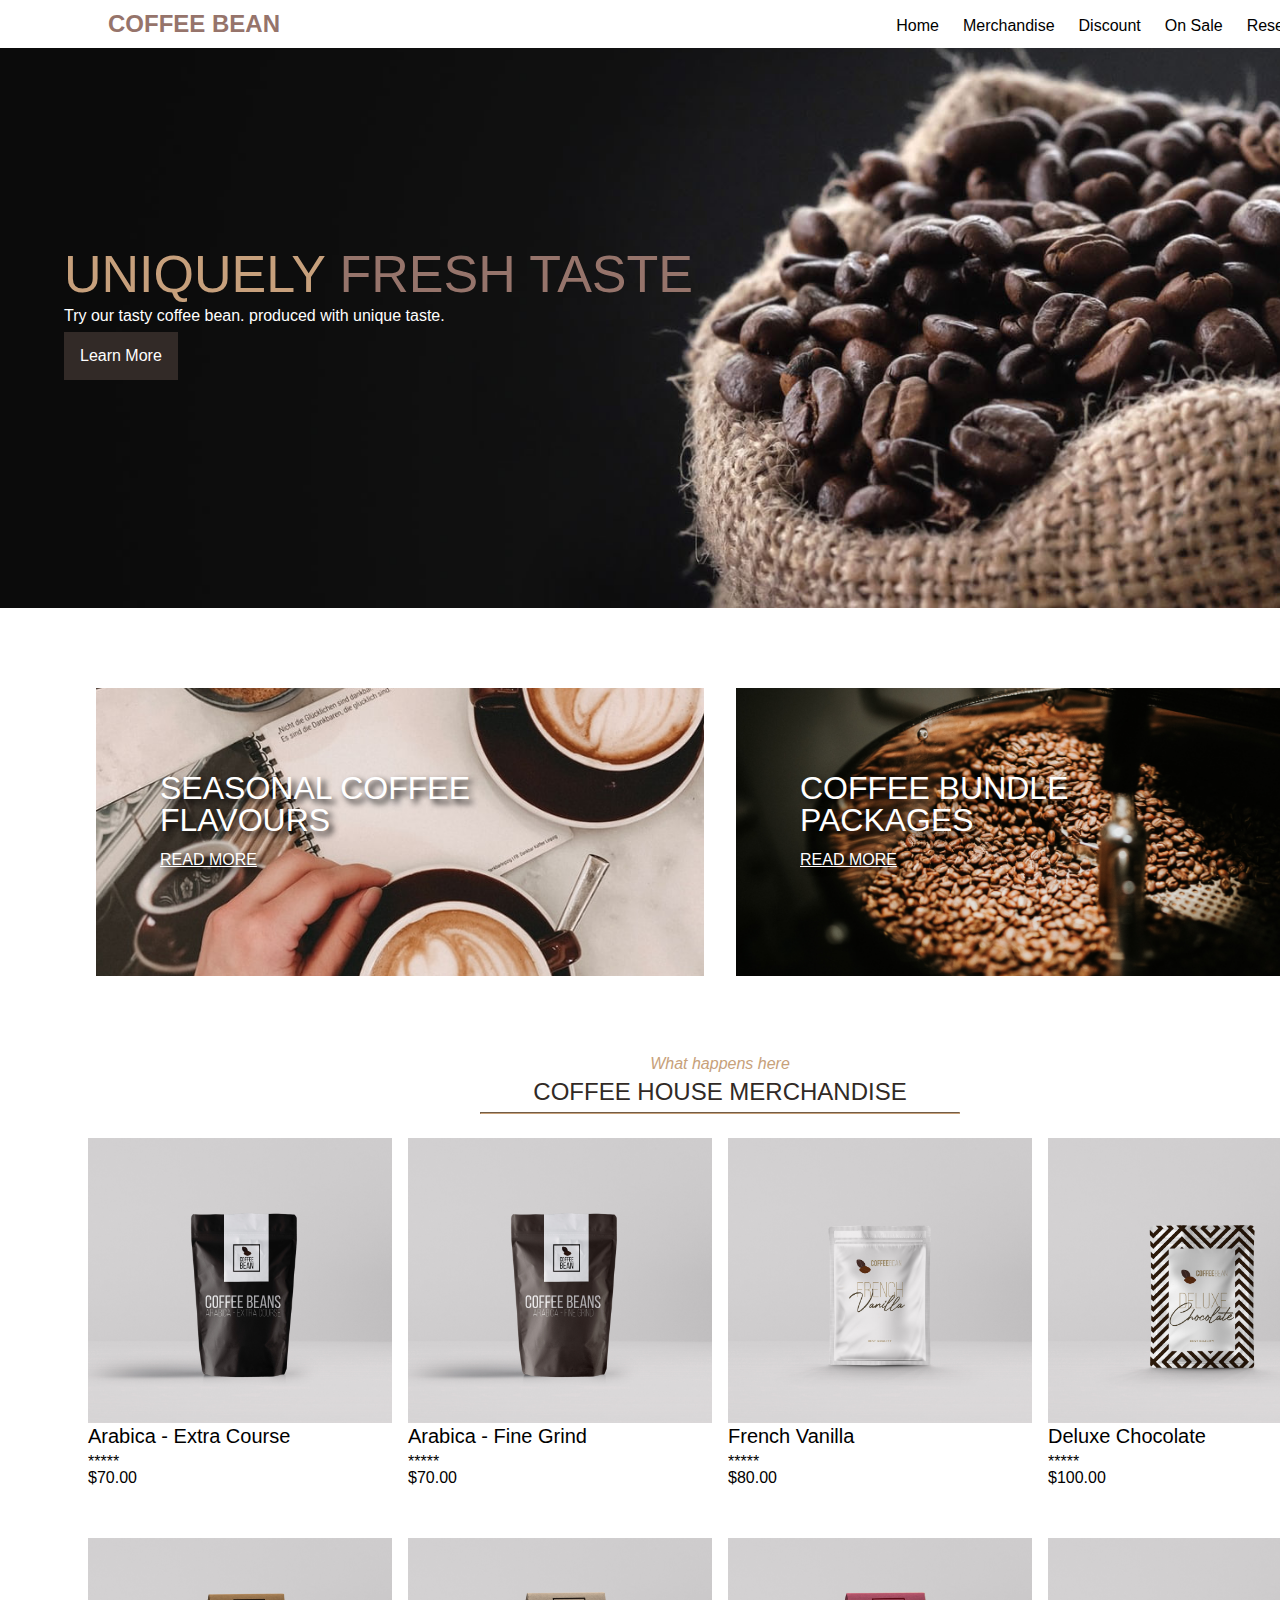
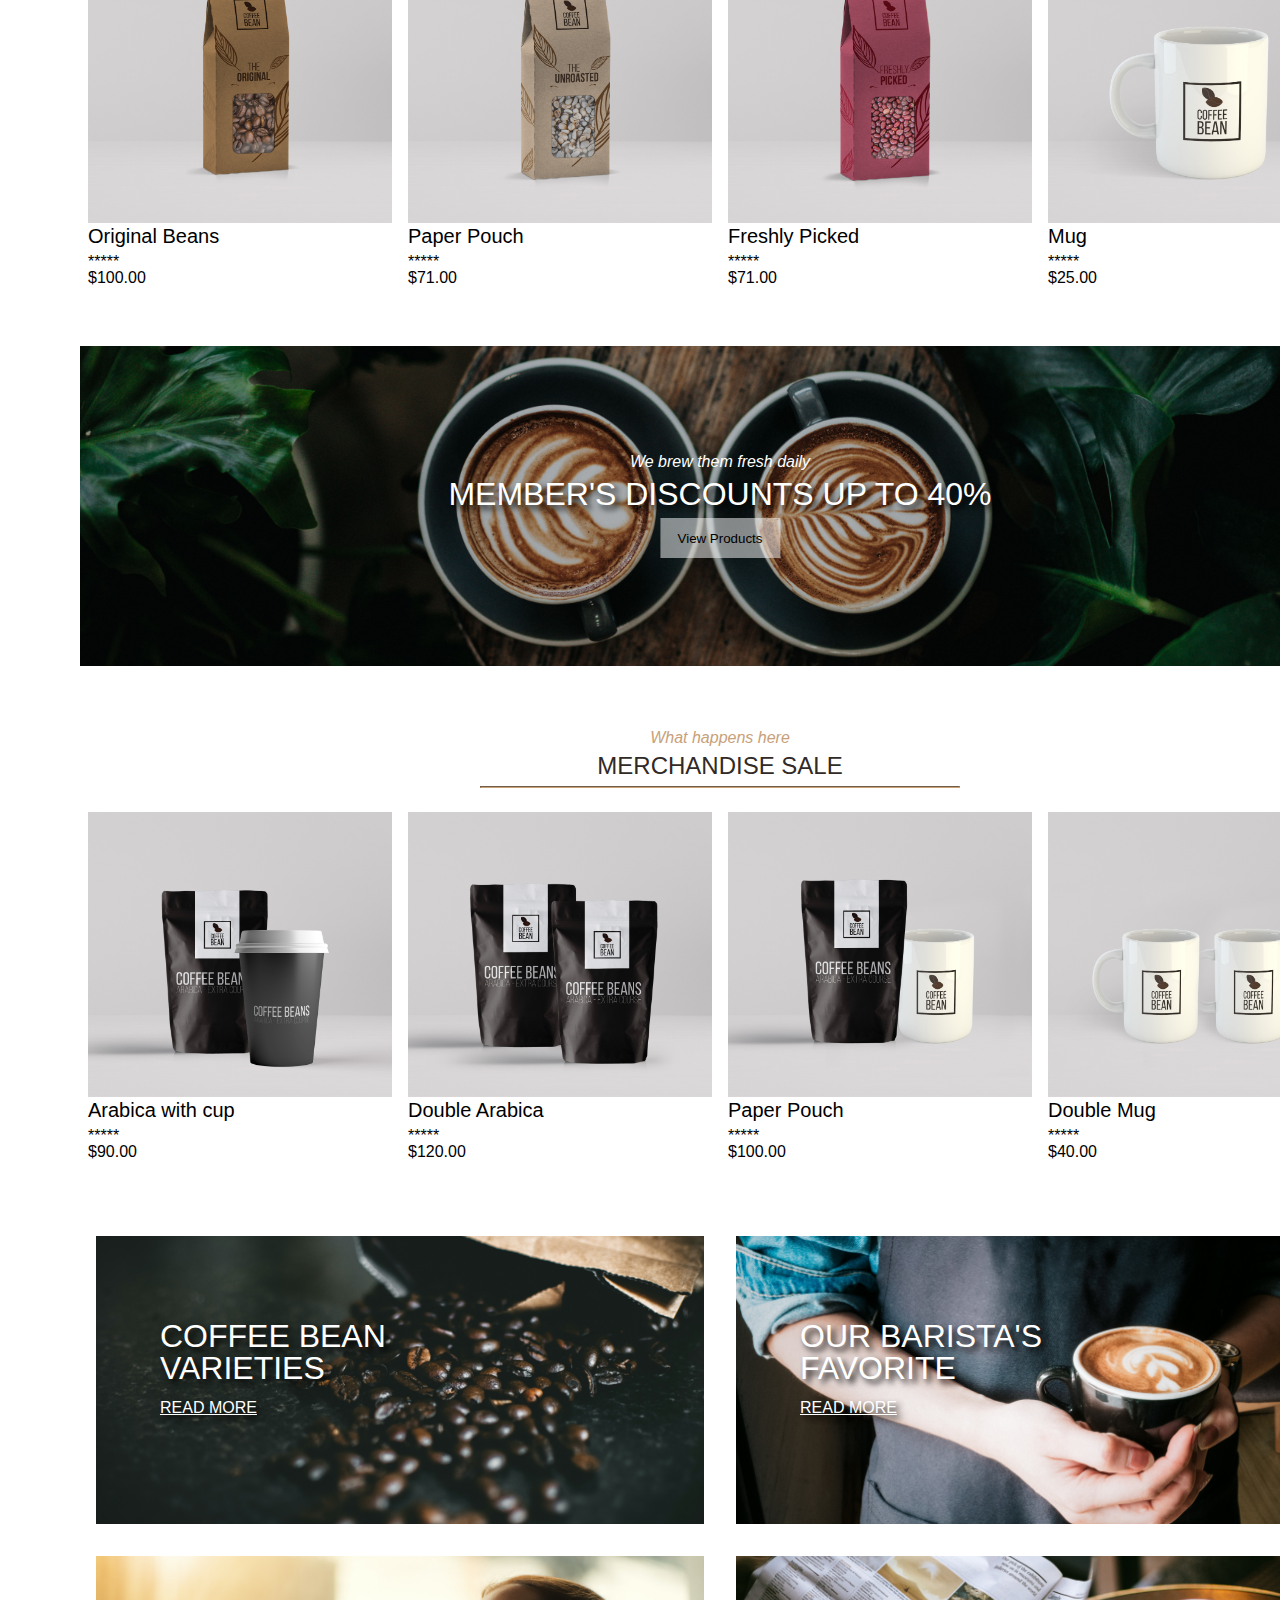
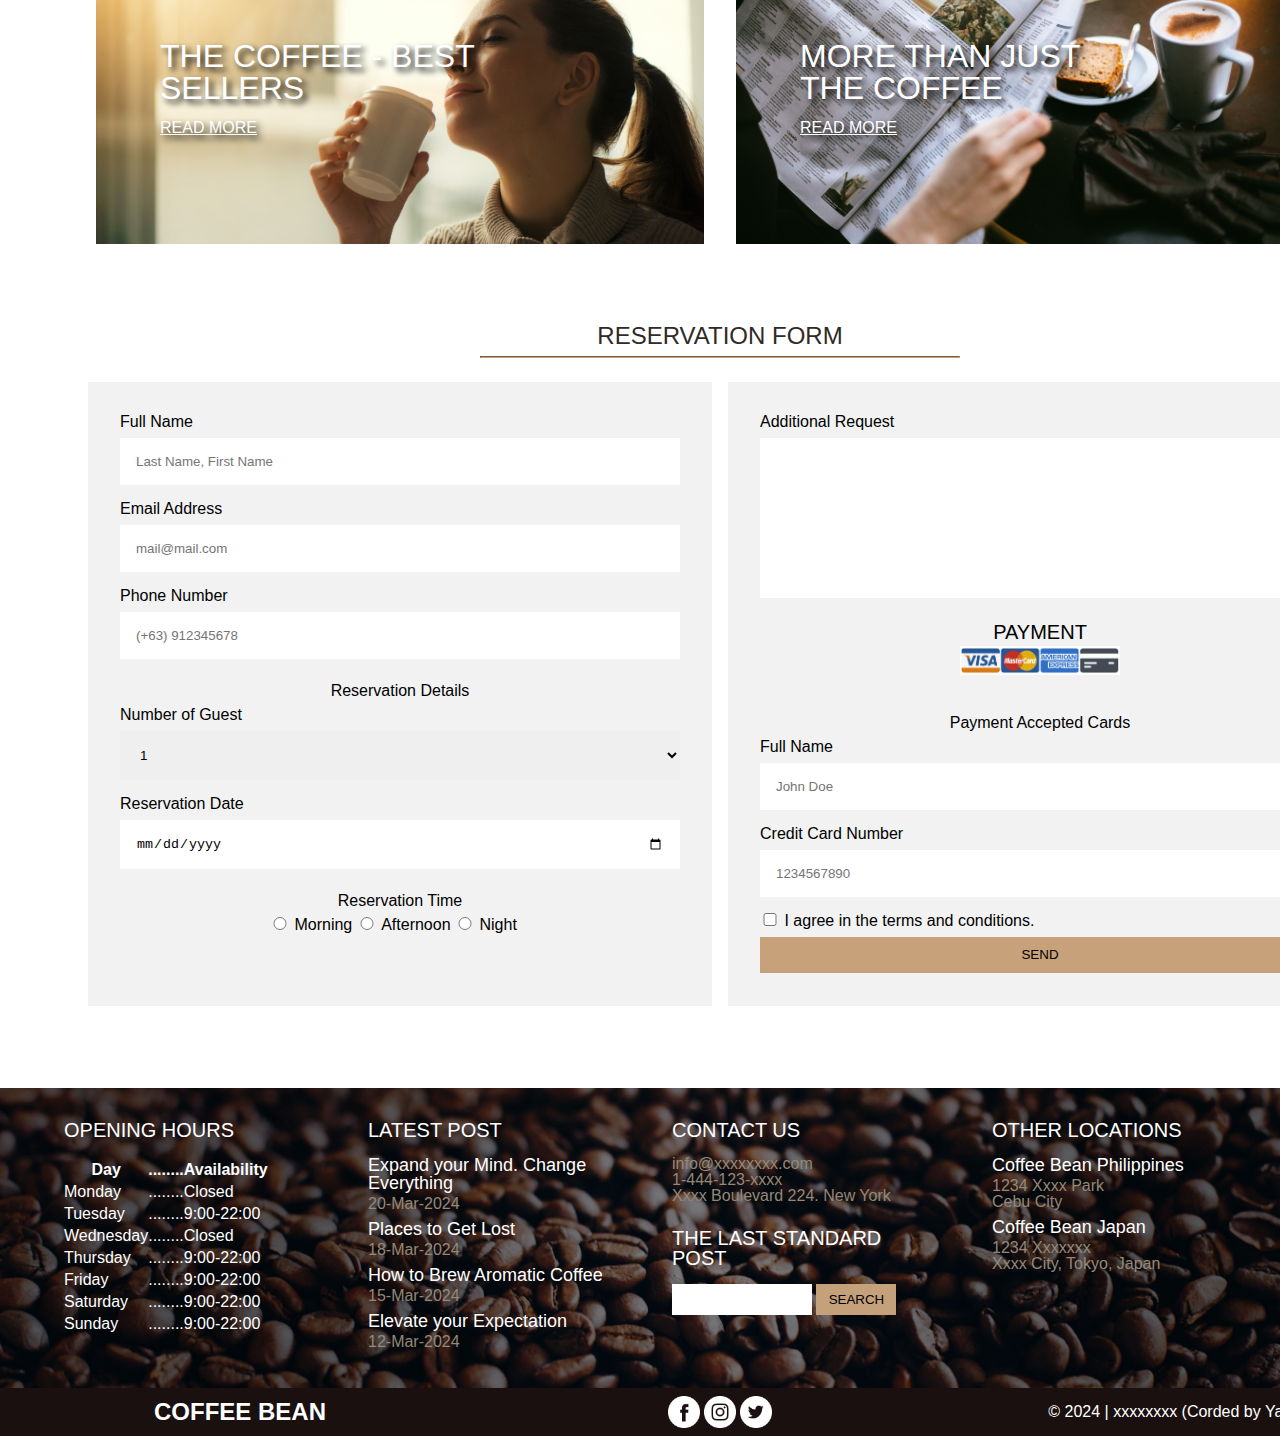
==== pages/coffee-bean/index.html @ f0e3de6a "add a portfolio site" ====
<!DOCTYPE html>
<html lang="en">
<head>
    <meta charset="UTF-8">
    <meta name="viewport" content="width=device-width, initial-scale=1.0">
    <title>COFFEE BEAN</title>
    <link rel="stylesheet" href="css/reset.css">
    <link rel="stylesheet" href="css/style.css">
</head>

<body>
    <header>
        <div class="container">
            <h1>COFFEE BEAN</h1>
            <ul>
                <li><a href="#">Reservation</a></li>
                <li><a href="#">On Sale</a></li>
                <li><a href="#">Discount</a></li>
                <li><a href="#">Merchandise</a></li>
                <li><a href="#">Home</a></li>
            </ul>
        </div>
    </header>

    <section class="banner">
        <div class="container">
            <div class="banner-text">
                <h2>UNIQUELY <span id="banner-text-color">FRESH TASTE</span></h2>
                <p>Try our tasty coffee bean. produced with unique taste.</p>
                <a href="#">Learn More</a>
            </div>
        </div>
    </section>

    <section class="ads-area1">
        <div class="container">
            <div class="ads-container">
                <div class="ad">
                    <div class="ad-pic ad1"></div>
                    <div class="ad-text">
                        <h3>SEASONAL COFFEE <br>FLAVOURS</h3>
                        <a href="#">READ MORE</a>
                    </div>
                </div>

                <div class="ad">
                    <div class="ad-pic ad2"></div>
                    <div class="ad-text">
                        <h3>COFFEE BUNDLE <br>PACKAGES</h3>
                        <a href="#">READ MORE</a>
                    </div>
                </div>
            </div>
        </div>
    </section>

    <section class="merchandise">
        <div class="container">
            <div class="heading">
                <span>What happens here</span>
                <h2>COFFEE HOUSE MERCHANDISE</h2>
                <hr>
            </div>

            <div class="items-container">
                <div class="item" id="item1">
                    <img src="images/merch-img1.jpg" alt="Arabica - Extra Course">
                    <h3>Arabica - Extra Course</h3>
                    <span>*****</span>
                    <p>$70.00</p>
                </div>
    
                <div class="item" id="item2">
                    <img src="images/merch-img2.jpg" alt="Arabica - Fine Grind">
                    <h3>Arabica - Fine Grind</h3>
                    <span>*****</span>
                    <p>$70.00</p>
                </div>
    
                <div class="item" id="item3">
                    <img src="images/merch-img3.jpg" alt="French Vanilla">                
                    <h3>French Vanilla</h3>
                    <span>*****</span>
                    <p>$80.00</p>
                </div>
    
                <div class="item" id="item4">
                    <img src="images/merch-img4.jpg" alt="Deluxe Chocolate">
                    <h3>Deluxe Chocolate</h3>
                    <span>*****</span>
                    <p>$100.00</p>
                </div>
            </div>

            <div class="items-container">
                <div class="item" id="item5">
                    <img src="images/merch-img5.jpg" alt="Original Beans">
                    <h3>Original Beans</h3>
                    <span>*****</span>
                    <p>$100.00</p>
                </div>
    
                <div class="item" id="item6">
                    <img src="images/merch-img6.jpg" alt="Paper Pouch">
                    <h3>Paper Pouch</h3>
                    <span>*****</span>
                    <p>$71.00</p>
                </div>
    
                <div class="item" id="item7">
                    <img src="images/merch-img7.jpg" alt="Freshly Picked">
                    <h3>Freshly Picked</h3>
                    <span>*****</span>
                    <p>$71.00</p>
                </div>
    
                <div class="item" id="item8">
                    <img src="images/merch-img8.jpg" alt="Mug">
                    <h3>Mug</h3>
                    <span>*****</span>
                    <p>$25.00</p>
                </div>
            </div>
        </div>
    </section>
  
    <section class="discount">
        <div class="container">
            <div class="discount-container">
                <div class="discount-text">
                    <p id="discount-text1">We brew them fresh daily</p>
                    <p id="discount-text2">MEMBER'S DISCOUNTS UP TO 40%</p>
                    <button>View Products</button>
                </div>
            </div>
        </div>
    </section>

    <section class="sale">
        <div class="container">
            <div class="heading">
                <span>What happens here</span>
                <h2>MERCHANDISE SALE</h2>
                <hr>
            </div>

            <div class="items-container">
                <div class="item" id="item9">
                    <img src="images/merch-img9.jpg" alt="Arabica with cup">
                    <h3>Arabica with cup</h3>
                    <span>*****</span>
                    <p>$90.00</p>
                </div>
        
                <div class="item" id="item10">
                    <img src="images/merch-img10.jpg" alt="Double Arabica">
                    <h3>Double Arabica</h3>
                    <span>*****</span>
                    <p>$120.00</p>
                </div>
        
                <div class="item" id="item11">
                    <img src="images/merch-img11.jpg" alt="Paper Pouch">
                    <h3>Paper Pouch</h3>
                    <span>*****</span>
                    <p>$100.00</p>
                </div>
        
                <div class="item" id="item12">
                    <img src="images/merch-img12.jpg" alt="Double Mug">
                    <h3>Double Mug</h3>
                    <span>*****</span>
                    <p>$40.00</p>
                </div>
            </div>
        </div>
    </section>

    <section class="ads-area2">
        <div class="container">
            <div class="ads-container">
                <div class="ad">
                    <div class="ad-pic ad3"></div>
                    <div class="ad-text">
                        <h3>COFFEE BEAN <br>VARIETIES</h3>
                        <a href="#">READ MORE</a>
                    </div>
                </div>

                <div class="ad">
                    <div class="ad-pic ad4"></div>
                    <div class="ad-text">
                        <h3>OUR BARISTA'S <br>FAVORITE</h3>
                        <a href="#">READ MORE</a>
                    </div>
                </div>
            </div>

            <div class="ads-container">
                <div class="ad">
                    <div class="ad-pic ad5"></div>
                    <div class="ad-text">
                        <h3>THE COFFEE - BEST <br>SELLERS</h3>
                        <a href="#">READ MORE</a>
                    </div>
                </div>
    
                <div class="ad">
                    <div class="ad-pic ad6"></div>
                    <div class="ad-text">
                        <h3>MORE THAN JUST <br>THE COFFEE</h3>
                        <a href="#">READ MORE</a>
                    </div>
                </div>
            </div>
        </div>
    </section>

    <section class="forms">
        <div class="container">
            <div class="heading">
                <h2>RESERVATION FORM</h2>
                <hr>
            </div>

            <form action="#">
                <div class="form-container">
                    <div class="form-sub-container">
                        <div class="form-content">
                            <label for="fname">Full Name</label>
                            <input type="text" id="full-name" placeholder="Last Name, First Name">
                        
                            <label for="email">Email Address</Address></label>
                            <input type="email" id="email" placeholder="mail@mail.com">
                        
                            <label for="phone">Phone Number</label>
                            <input type="text" id="phone" placeholder="(+63) 912345678">
                        
                            <p class="forms-heading">Reservation Details</p>
                        
                            <label for="num-guest">Number of Guest</label>
                            <select name="num-guest" id="num-guest">
                                <option value="1">1</option>
                                <option value="2">2</option>
                                <option value="3">3</option>
                                <option value="4">4</option>
                                <option value="more than 4">more than 4</option>
                            </select>
                        
                            <label for="date">Reservation Date</label>
                            <input type="date" name="date" id="date">
                        
                            <p class="forms-heading">Reservation Time</p>
                            <div class="radio-container">
                                <input class="radio-input" type="radio" name="time" id="morning" value="morning">
                                <label class="radio-label" for="morning">Morning</label>
                                <input class="radio-input" type="radio" name="time" id="afternoon" value="afternoon">
                                <label class="radio-label" for="afternoon">Afternoon</label>
                                <input class="radio-input" type="radio" name="time" id="night" value="night">
                                <label class="radio-label" for="night">Night</label>
                            </div>
                        </div>
                    </div>
    
                    <div class="form-sub-container">
                        <div class="form-content">
                            <div>
                                <label for="request">Additional Request</label>
                                <textarea name="request" id="request" cols="" rows=""></textarea>
                                
                                <p id="payment-title">PAYMENT</p>
                                <img id="payment-cards" src="images/reservation-cards.png" alt="reservation-cards">
                                
                                <p class="forms-heading">Payment Accepted Cards</p>
                                
                                <label for="pay-name">Full Name</label>
                                <input type="text" id="pay-name" placeholder="John Doe">
                                
                                <label for="card-num">Credit Card Number</label>
                                <input type="text" id="card-num" placeholder="1234567890">
                                
                                <input type="checkbox" name="terms" id="terms">
                                <label id="terms-label" for="terms">I agree in the terms and conditions.</label>
                                
                                <button id="send-button">SEND</button>
                            </div>
                        </div>
                    </div>
                </div>
            </form>
        </div>
    </section>

    <section class="info">
        <div class="container">
            <div class="info-container" id="info1">
                <h3>Opening Hours</h3>
                <table>
                    <thead>
                        <tr><th>Day</th><th>........</th><th>Availability</th></tr>
                    </thead>
                    <tbody>
                        <tr><td>Monday</td><td>........</td><td>Closed</td></tr>
                        <tr><td>Tuesday</td><td>........</td><td>9:00-22:00</td></tr>
                        <tr><td>Wednesday</td><td>........</td><td>Closed</td></tr>
                        <tr><td>Thursday</td><td>........</td><td>9:00-22:00</td></tr>
                        <tr><td>Friday</td><td>........</td><td>9:00-22:00</td></tr>
                        <tr><td>Saturday</td><td>........</td><td>9:00-22:00</td></tr>
                        <tr><td>Sunday</td><td>........</td><td>9:00-22:00</td></tr>
                    </tbody>
                </table>
            </div>
            
            <div class="info-container" id="info2">
                <h3>Latest Post</h3>
                <h4>Expand your Mind. Change Everything</h4>
                <p>20-Mar-2024</p>
                <h4>Places to Get Lost</h4>
                <p>18-Mar-2024</p>
                <h4>How to Brew Aromatic Coffee</h4>
                <p>15-Mar-2024</p>
                <h4>Elevate your Expectation</h4>
                <p>12-Mar-2024</p>
            </div>
        
            <div class="info-container" id="info3">
                <h3>Contact us</h3>
                <p>
                    info@xxxxxxxx.com<br>
                    1-444-123-xxxx<br>
                    Xxxx Boulevard 224. New York
                </p>
                <h3>The last standard post</h3>
                <form action="#">
                    <input type="text" name="search" id="search">
                    <button id="search-btn">SEARCH</button>
                </form>
            </div>
        
            <div class="info-container" id="info4">
                <h3>Other locations</h3>
                <h4>Coffee Bean Philippines</h4>
                <p>
                    1234 Xxxx Park<br>
                    Cebu City
                </p>
                <h4>Coffee Bean Japan</h4>
                <p>
                    1234 Xxxxxxx<br>
                    Xxxx City, Tokyo, Japan
                </p>
            </div>
        </div>
    </section>    
    
    <footer>
        <div class="container">
            <div class="logo">
                <a href="#">COFFEE BEAN</a>
            </div>
    
            <div class="sns-links">
                <a href="https://www.facebook.com/" target="_blank"><img src="images/icon-fb.png" alt=""></a>
                <a href="https://www.instagram.com/" target="_blank"><img src="images/icon-ig.png" alt=""></a>
                <a href="https://twitter.com/" target="_blank"><img src="images/icon-tw.png" alt=""></a>
            </div>
    
            <div class="copyright">
                <p>&copy; 2024 | xxxxxxxx (Corded by Yasuhiro W)</p>
            </div>
        </div>
    </footer>
</body>
</html>
---- pages/coffee-bean/css/style.css ----
/* ==== General Setting ==== */
body {
    width: 100vw;
    height: 100vh;
    font-family: sans-serif;
}

.container {
    width: 1440px;
    height: 100%;
    margin: 0 auto;
}


/* ==== Header ==== */
header {
    height: 48px;
}

header h1 {
    float: left;
    line-height: 48px;
    margin-left: 7.5%;
    font-size: 24px;
    color: #96746b;
    font-weight: bold;
}

header ul {
    float: right;
    padding: 18px 0;
    margin-right: 7.5%;
}

header li {
    float: right;
    margin-left: 24px;
}

header li a {
    text-decoration: none;
    color: black;
}


/* ==== Banner ==== */
.banner {
    height: 560px;
    margin-bottom: 64px;
}

.banner .container {
    position: relative;
    background-image: url("../images/banner-bg.jpg");
    background-size: cover;
    background-position: center;
}

.banner-text {
    position: absolute;
    top: 200px;
    left: 64px;
}

.banner-text h2 {
    margin-bottom: 8px;
    font-size: 52px;
    color: #C7A07C;
}

.banner-text span {
    color: #96746b;
}

.banner-text p {
    margin-bottom: 8px;
    color: white;
}

.banner-text a {
    display: inline-block;
    padding: 16px;
    background-color: #322A27;
    text-align: center;
    color: white;
    text-decoration: none;
}


/* ==== Heading (applied to all area of this page) ==== */
.heading {
    width: 480px;
    margin: 0 auto 16px;
}

.heading span {
    display: block;
    text-align: center;
    color: #c7a17a;
    font-style: italic;
    margin-bottom: 8px;
}

.heading h2 {
    text-align: center;
    font-size: 24px;
    color: #312a26;
    margin-bottom: 8px;
}

.heading hr {
    border-color: #c7a17a;
}


/* Ads Area (including Area 1 & 2) */
.ads-area1 {
    height: 320px;
    margin-bottom: 64px;
}

.ads-area2 {
    height: 640px;
    margin-bottom: 64px;
}

.ads-container {
    width: 1280px;
    height: 320px;
    margin: 0 auto;
}

.ad {
    position: relative;
    width: 50%;
    height: 100%;
    float: left;
    padding: 16px;
    box-sizing: border-box;
}

.ad-pic {
    width: 100%;
    height: 100%;
}

.ad1 {
    background-image: url("../images/ads-img1.jpg");
    background-size: cover;
    background-position: center;
}

.ad2 {
    background-image: url("../images/ads-img2.jpg");
    background-size: cover;
    background-position: center;
}

.ad3 {
    background-image: url("../images/ads-img3.jpg");
    background-size: cover;
    background-position: center;
}

.ad4 {
    background-image: url("../images/ads-img4.jpg");
    background-size: cover;
    background-position: center;
}

.ad5 {
    background-image: url("../images/ads-img5.jpg");
    background-size: cover;
    background-position: center;
}

.ad6 {
    background-image: url("../images/ads-img6.jpg");
    background-size: cover;
    background-position: center;
}

.ad-text {
    position: absolute;
    top: 100px;
    left: 80px;
    color: white;
}

.ad-text h3 {
    font-size: 32px;
    margin-bottom: 16px;
    text-shadow: 4px 4px 6px black;
}

.ad-text a {
    color: white;
    text-shadow: 4px 4px 6px black;
}


/* ==== Merchandise ==== */
.merchandise {
    margin-bottom: 16px;
}

.items-container {
    width: 1280px;
    height: 400px;
    margin: 0 auto;
}

.item {
    float: left;
    width: 25%;
    height: 100%;
    box-sizing: border-box;
    padding: 8px;
}

.item img {
    width: 100%; 
}

.item h3 {
    font-size: 20px;
    margin-bottom: 8px;
}

.item span {
    display: block;
}


/* ==== Discount ==== */
.discount {
    height: 320px;
    margin-bottom: 64px;
}

.discount-container {
    width: 1280px;
    height: 100%;
    margin: 0 auto;
    background-color: gray;
    background-image: url("../images/discount-img.jpg");
    background-size: cover;
    background-position: center;
    position: relative;
}

.discount-text {
    position: absolute;
    top: 50%;
    left: 50%;
    transform: translate(-50%, -50%);
    text-align: center;
    color: white;
}

#discount-text1 {
    font-style: italic;
    margin-bottom: 8px;
}

#discount-text2 {
    font-size: 32px;
    margin-bottom: 8px;
    text-shadow: 4px 4px 6px black;
}

.discount-text button {
    border: none;
    background-color: rgba(255, 255, 255, 0.5);
    display: block;
    width: 120px;
    height: 40px;
    padding: 8px;
    margin: 0 auto;
}


/* ==== Sale ==== */
.sale {
    margin-bottom: 16px;
}
/* Styles in Sale section fallow ones in the Merchandise section */


/* ==== Forms ==== */
.forms {
    height: 700px;
    margin-bottom: 64px;
}

.forms form {
    height: 640px;
    /* Calculated by subtracting height of heading */
} 

.form-container {
    width: 1280px;
    height: 100%;
    margin: 0 auto;
}

.form-sub-container {
    box-sizing: border-box;
    width: 50%;
    height: 100%;
    float: left;
    padding: 8px;
}

.form-content {
    box-sizing: border-box;
    height: 100%;
    padding: 32px;
    background-color: #F2F2F2;
}

.form-content label {
    display: inline-block;
    margin-bottom: 8px;
}

.form-content input {
    padding: 16px;
    border-style: none;
    display: block;
    box-sizing: border-box;
    width: 100%;
    margin-bottom: 16px;
}

.form-content select {
    padding: 16px;
    border-style: none;
    display: block;
    box-sizing: border-box;
    width: 100%;
    margin-bottom: 16px;
}

.form-content textarea {
    padding: 16px;
    border-style: none;
    display: block;
    box-sizing: border-box;
    width: 100%;
    margin-bottom: 16px;
    height: 160px;
}

.forms-heading {
    padding: 8px 0 8px;
    text-align: center;
}


.radio-container {
    width: 260px;
    margin: 0 auto;
}

/* Overwrite for radio buttons */
#morning, #afternoon, #night {
    display: inline-block;
    width: 20px;
    margin: 0;
}

#payment-title {
    text-align: center;
    font-size: 20px;
    padding: 8px 0 4px;
}

#payment-cards {
    display: block;
    width: 160px;
    margin: 0 auto 32px;
}

/* Overwrite for checkbox */
#terms {
    display: inline-block;
    width: 20px;
    margin: 0;
}

#send-button {
    display: block;
    width: 100%;
    height: 36px;
    border: none;
    background-color: #C7A17A;
}


/* ==== Info ==== */
.info {
    height: 300px;
}

.info .container {
    background-image: url("../images/footer-img.jpg");
    background-size: cover;
    background-position: center;
}

.info-container {
    color: white;
    float: left;
    width: 240px;
    margin-top: 32px;
    margin-left: 64px;
}

.info-container h3 {
    font-size: 20px;
    margin-bottom: 16px;
    text-transform: uppercase;
}

.info-container h4 {
    font-size: 18px;
    margin-bottom: 4px;
}

.info-container p {
    color: #958876;
    margin-bottom: 8px;
}

.info-container table {
    border-collapse: separate;
    border-spacing: 0 6px;
}

.info-container thead {
    font-weight: bold;
}

#info3 {
    width: 256px;
}

#info3 p {
    margin-bottom: 24px;
} 

#search {
    border-style: none;
    box-sizing: border-box;
    width: 140px;
    padding: 8px;
}

#search-btn {
    border-style: none;
    background-color: #C5A17B;
    box-sizing: border-box;
    width: 80px;
    padding: 8px;
}


/* ==== Footer ==== */
footer {
    height: 48px;
    color: white;
    line-height: 48px;
    text-align: center;
}

footer .container {
    background-color:  #19100f;
}

footer .logo {
    width: 480px;
    float: left;
    font-size: 24px;
    font-weight: bold;
}

footer .logo a {
    text-decoration: none;
    color: white;
}

footer .sns-links {
    width: 480px;
    height: 100%;
    float: left;
}

footer .sns-links a {
    display: inline-block;
    width: 32px;
    height: 32px;
    margin-top: 8px;
    margin-bottom: 8px;
}

footer .sns-links img {
    display: inline-block;
    width: 32px;
}

footer .copyright {
    width: 480px;
    float: left;
}
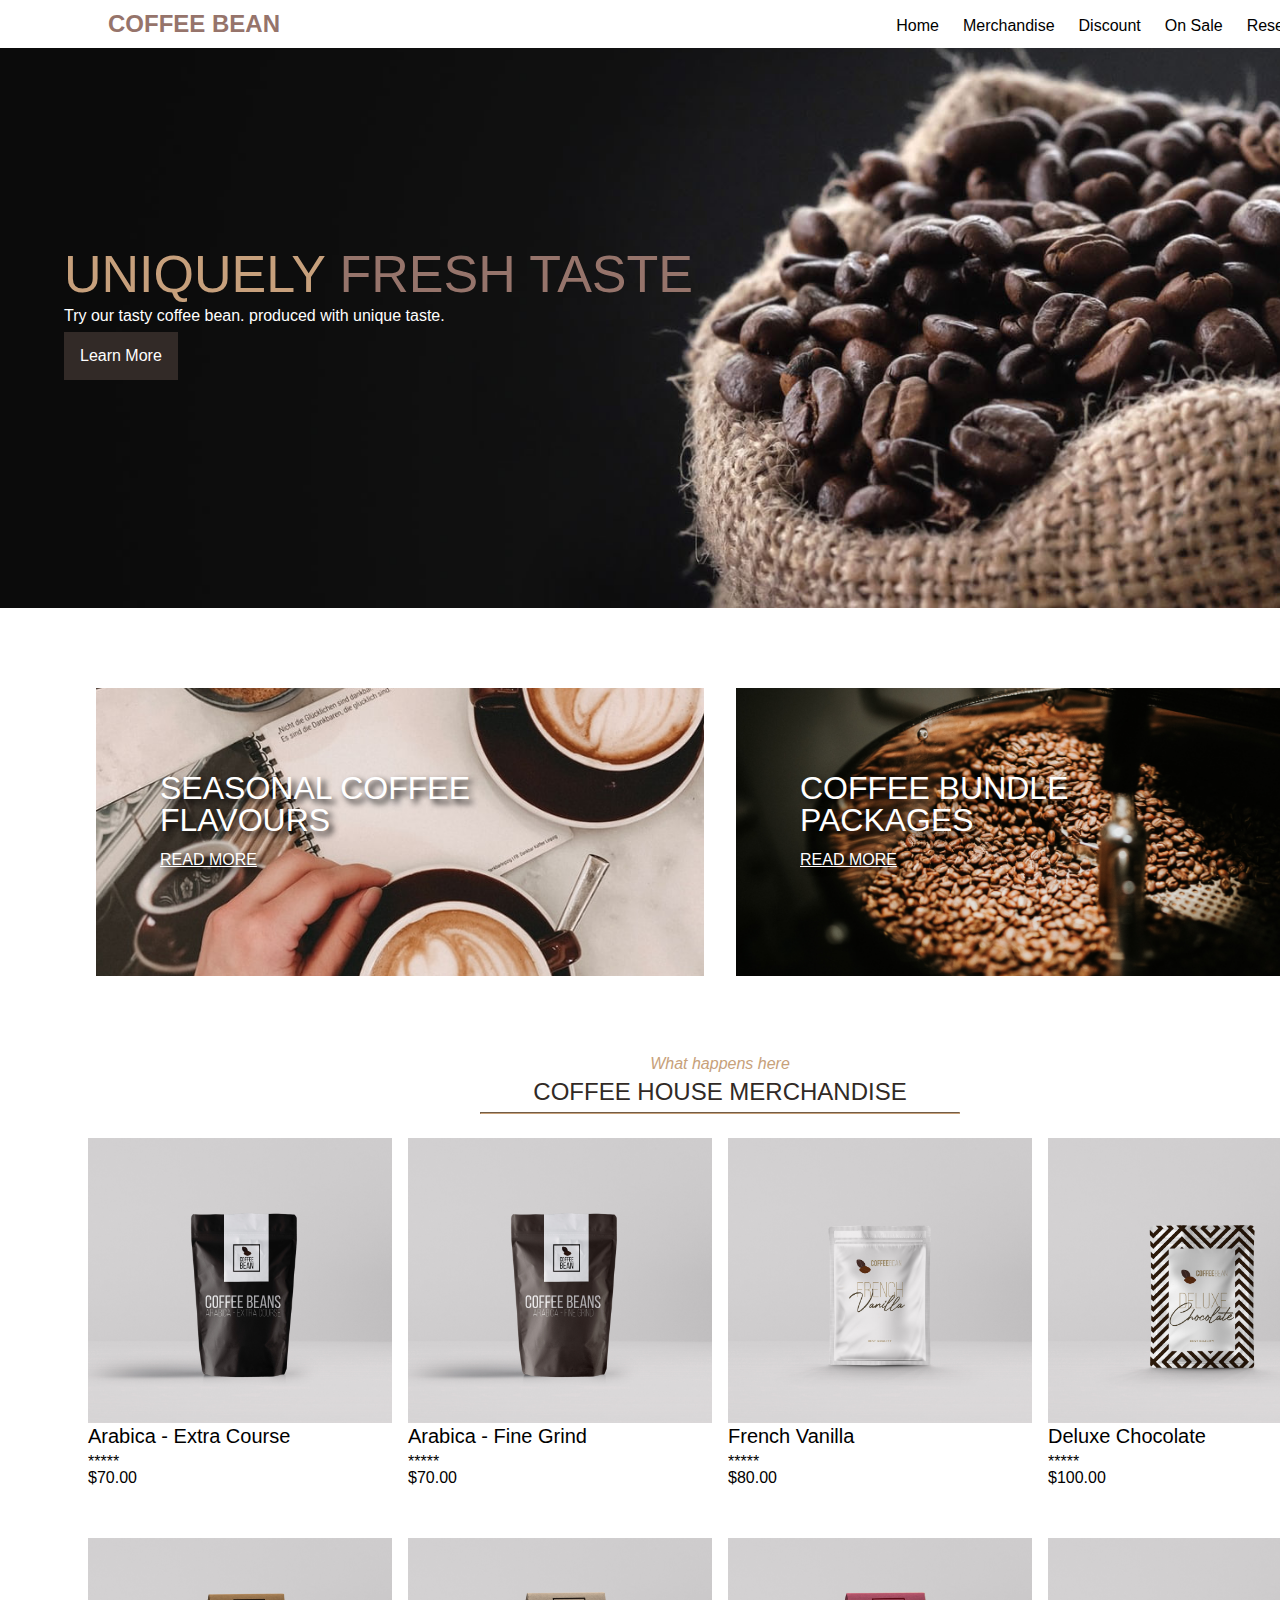
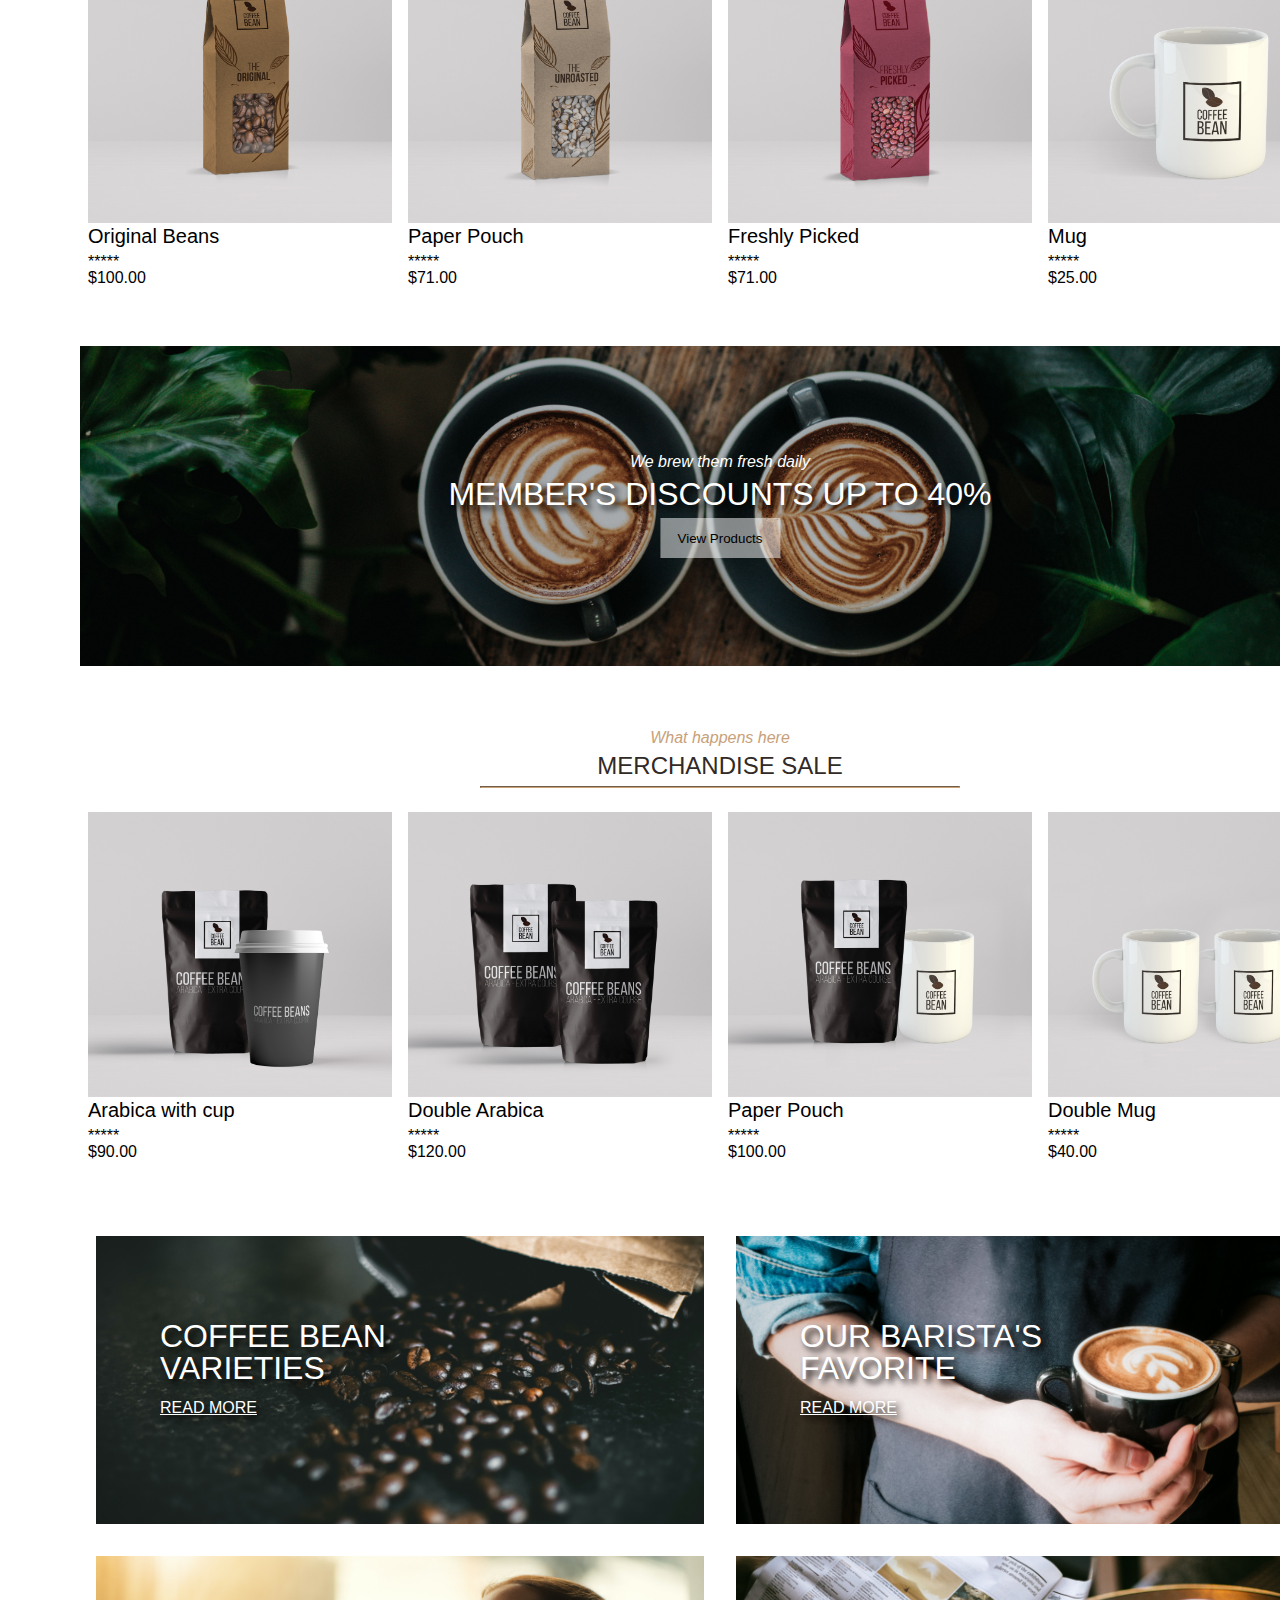
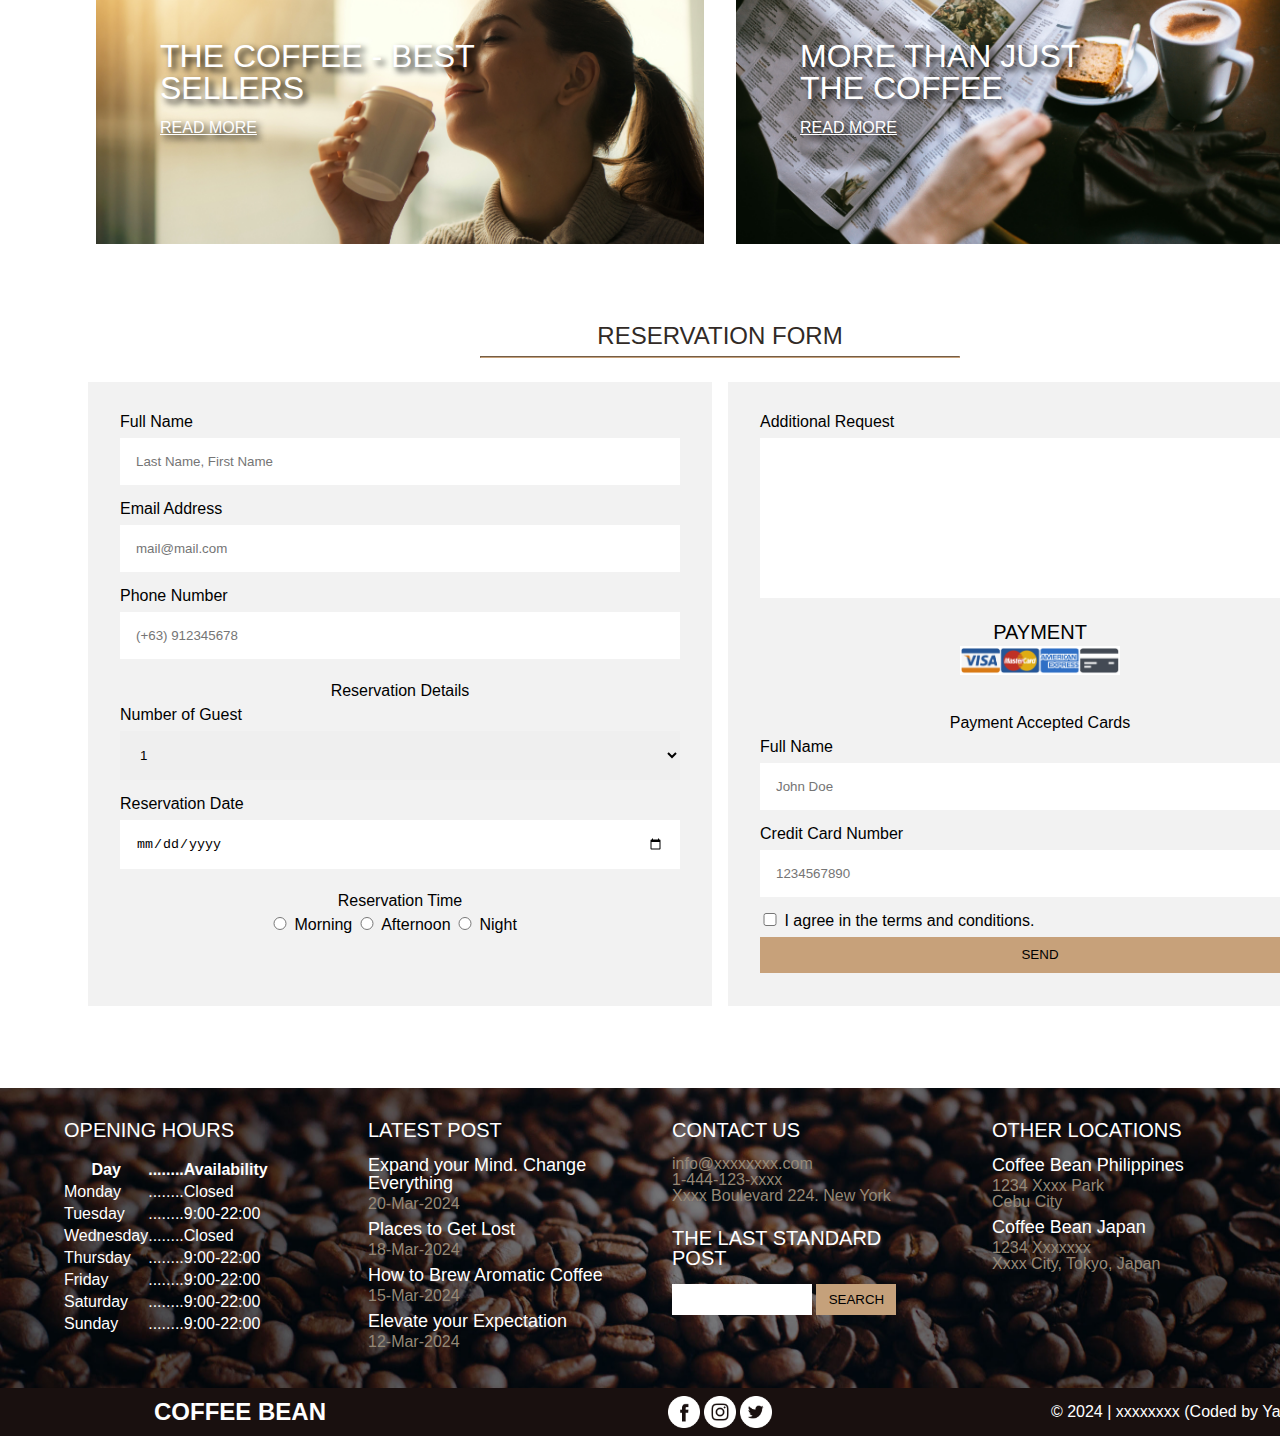
==== commit 333c2bde: "Correct spelling" ====
--- a/pages/coffee-bean/index.html
+++ b/pages/coffee-bean/index.html
@@ -366,7 +366,7 @@
             </div>
     
             <div class="copyright">
-                <p>&copy; 2024 | xxxxxxxx (Corded by Yasuhiro W)</p>
+                <p>&copy; 2024 | xxxxxxxx (Coded by Yasuhiro W)</p>
             </div>
         </div>
     </footer>
